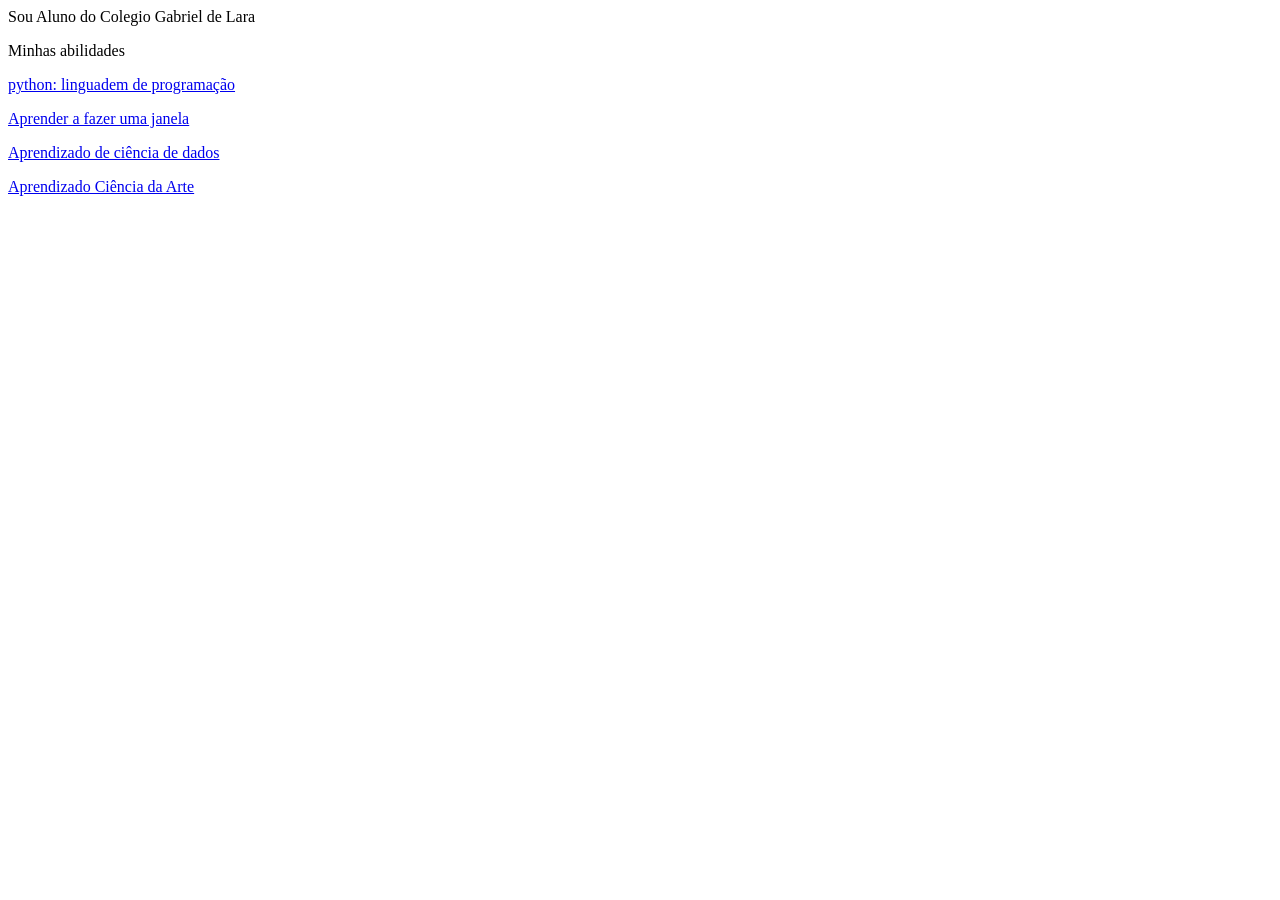
==== index.html @ 20701de2 "dia  05/03/26" ====
<html lang="pt-br">
<body>
    <header class="container text-center" id="body" >
        <p>Sou Aluno do Colegio Gabriel de Lara</p>

        <p>Minhas abilidades</p>
            <a href="doc/Certificado - Alura - Introdução a python.pdf" class="habilidades"
            target="_blank">
                <p class="badge bg-info" > python: linguadem de programação 
                </p>
            </a>

            <a href="doc/Certificado - Alura - Minha janela.pdf" class="habilidades"
            target="_blank">
                <p class="badge bg-info" > Aprender a fazer uma janela 
                </p>
            </a>

            <a href="doc/Certificado - Alura -Ciência de dados.pdf" class="habilidades"
            target="_blank">
                <p class="badge bg-info" > Aprendizado de ciência de dados 
                </p>
            </a>

            <a href="doc/certificado.pdf" class="habilidades"
            target="_blank">
                <p class="badge bg-info" > Aprendizado Ciência da Arte 
                </p>
            </a>

            
    </header>
</body>
</html>
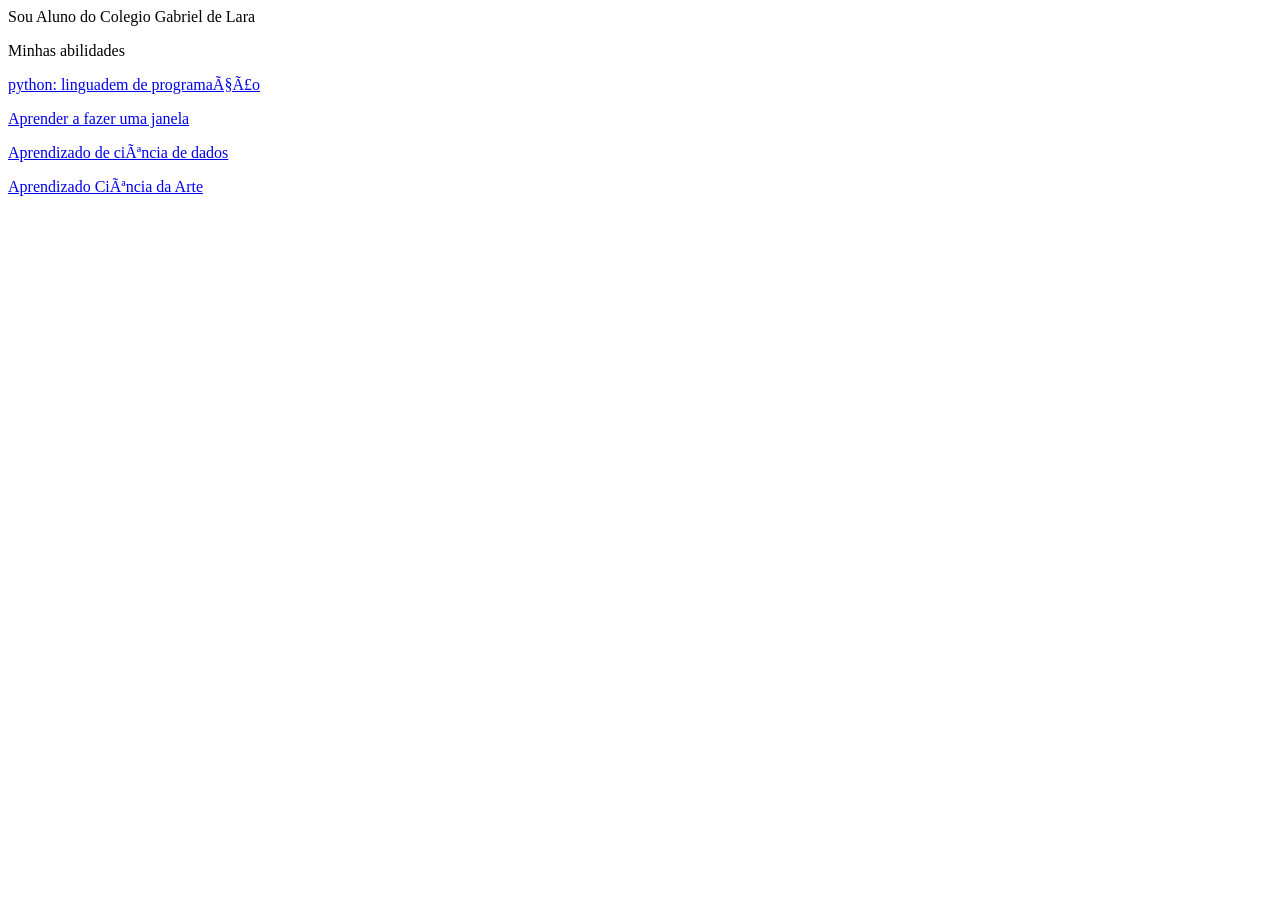
==== commit 1e6949fe: "save 4" ====
--- a/index.html
+++ b/index.html
@@ -29,6 +29,7 @@
             </a>
 
             
+            <script src="https://cdn.jsdelivr.net/npm/bootstrap@5.3.8/dist/js/bootstrap.bundle.min.js" integrity="sha384-FKyoEForCGlyvwx9Hj09JcYn3nv7wiPVlz7YYwJrWVcXK/BmnVDxM+D2scQbITxI" crossorigin="anonymous"></script>
     </header>
 </body>
 </html>
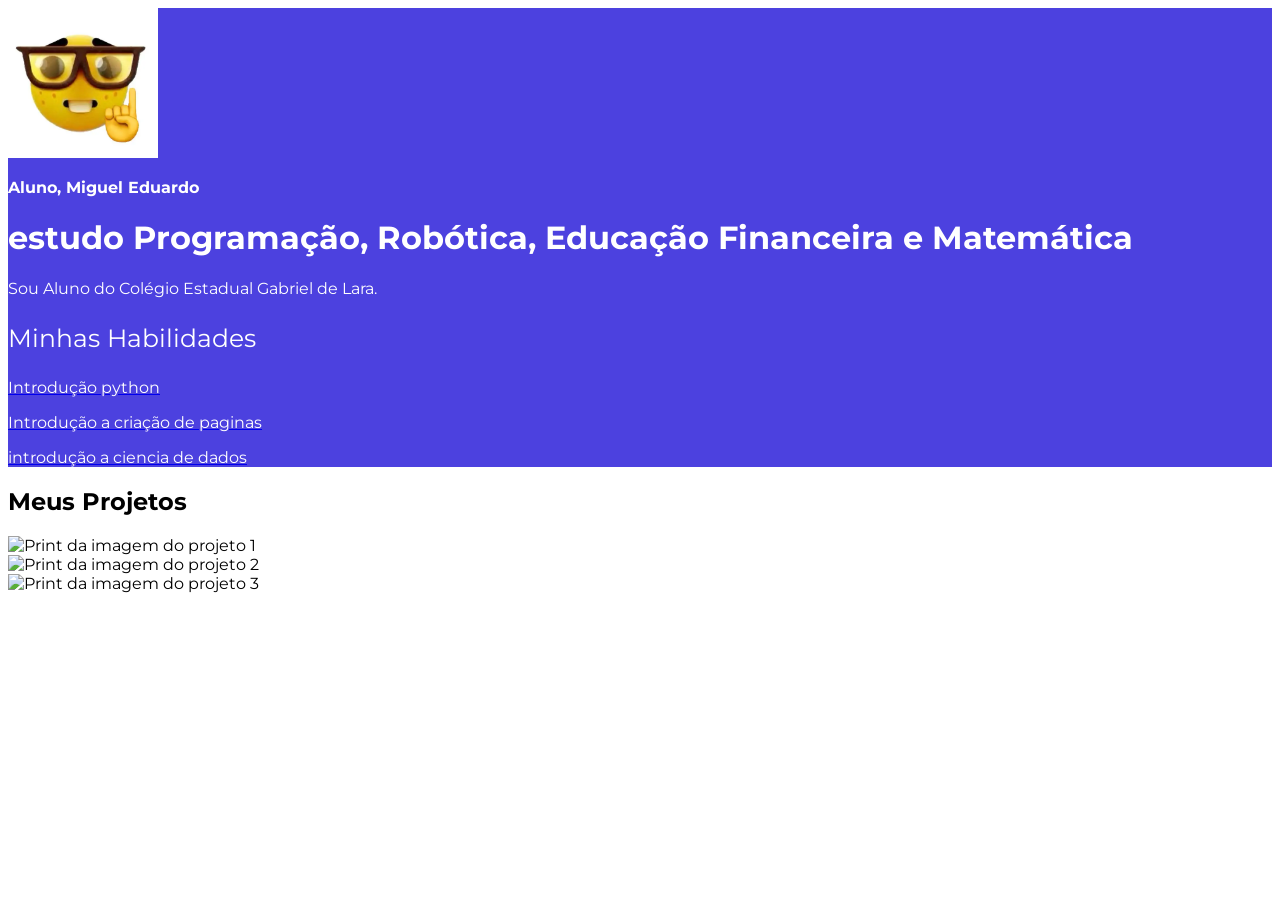
==== commit 2b9e50b8: "save 8" ====
--- a/index.html
+++ b/index.html
@@ -1,35 +1,61 @@
+<!DOCTYPE html>
 <html lang="pt-br">
+<head>
+    <meta charset="UTF-8">
+    <meta name="viewport" content="width=device-width, initial-scale=1.0">
+    <title>Currículo</title>
+    <link href="https://cdn.jsdelivr.net/npm/bootstrap@5.3.8/dist/js/bootstrap.bundle.min.js" rel="stylesheet" integrity="sha384-sRIl4kxILFvY47J16cr9ZwB07vP4J8+LH7qKQnuqkuIAvNWLzeN8tE5YBujZqJLB" crossorigin="anonymous">
+    <link rel="stylesheet" href="style.css">
+</head>
 <body>
-    <header class="container text-center" id="body" >
-        <p>Sou Aluno do Colegio Gabriel de Lara</p>
+    <header  class="container text-center" id="body"  >
+        <img src="img/OIP.webp" alt="imagem do Miguel" srcset="" width="150" heigth="150" class="rounded-circle">
+        <p class="lead" > Aluno, Miguel Eduardo</p>
+        <h1 class="funcao"> estudo Programação, Robótica, Educação Financeira e Matemática</h1>
+        <p>Sou Aluno do Colégio Estadual Gabriel de Lara.</p>
 
-        <p>Minhas abilidades</p>
-            <a href="doc/Certificado - Alura - Introdução a python.pdf" class="habilidades"
-            target="_blank">
-                <p class="badge bg-info" > python: linguadem de programação 
-                </p>
+        <p class="titulo_habilidades" > Minhas Habilidades</p>
+        <div>
+            <a href="doc/Certificado - Alura - Introdução a python.pdf" class="habilidades" target="_blank">
+                <p class="badge bg-info" > Introdução python </p>
             </a>
+            <a href="doc/Certificado - Alura - Minha janela.pdf" class="habilidades" target="_blank">
+                <p class="badge bg-info"  > Introdução a criação de paginas </p>
+            </a>
+            <a href="doc/Certificado - Alura -Ciência de dados.pdf" class="habilidades" target="_blank">
+                <p class="badge bg-info"  > introdução a ciencia de dados </p>
+            </a>
+        </div>
 
-            <a href="doc/Certificado - Alura - Minha janela.pdf" class="habilidades"
-            target="_blank">
-                <p class="badge bg-info" > Aprender a fazer uma janela 
-                </p>
-            </a>
+    </header>
 
-            <a href="doc/Certificado - Alura -Ciência de dados.pdf" class="habilidades"
-            target="_blank">
-                <p class="badge bg-info" > Aprendizado de ciência de dados 
-                </p>
-            </a>
+    <main class="container">
+        <h2>Meus Projetos</h2>
+        <div class="row">
+            <div class="card">
+                <img src="img/print1.jpg" alt="Print da imagem do projeto 1">
+                <div class="card-body">
 
-            <a href="doc/certificado.pdf" class="habilidades"
-            target="_blank">
-                <p class="badge bg-info" > Aprendizado Ciência da Arte 
-                </p>
-            </a>
+                </div>
+            </div>
+            <div class="card">
+                <img src="img/print2.jpg" alt="Print da imagem do projeto 2">
+                <div class="card-body">
 
-            
-            <script src="https://cdn.jsdelivr.net/npm/bootstrap@5.3.8/dist/js/bootstrap.bundle.min.js" integrity="sha384-FKyoEForCGlyvwx9Hj09JcYn3nv7wiPVlz7YYwJrWVcXK/BmnVDxM+D2scQbITxI" crossorigin="anonymous"></script>
-    </header>
+                </div>
+            </div>
+            <div class="card">
+                <img src="img/print3.jpg" alt="Print da imagem do projeto 3">
+                <div class="card-body">
+                    
+                </div>
+            </div>
+        </div>
+    </main>
+    
+
+
+
+    <script src="https://cdn.jsdelivr.net/npm/bootstrap@5.3.8/dist/js/bootstrap.bundle.min.js" integrity="sha384-FKyoEForCGlyvwx9Hj09JcYn3nv7wiPVlz7YYwJrWVcXK/BmnVDxM+D2scQbITxI" crossorigin="anonymous"></script>
 </body>
 </html>
--- a/style.css
+++ b/style.css
@@ -0,0 +1,51 @@
+/* google fonte */
+@import url('https://fonts.googleapis.com/css2?family=Montserrat:ital,wght@0,100..900;1,100..900&display=swap');
+
+:root {
+    --cor-principal: #4c41df;
+    --cor-verde: #68baa6;
+    --cor-clara: #68baa6;
+    --cor-musgo: #4e8074;
+    --cor-preto: #000000;
+    --cor-branco: #ffffff;
+}
+body {
+    font-family: 'Montserrat', sans-serif;
+}
+#body {
+    background-color: var(--cor-principal);
+}
+.funcao {
+    color: var(--cor-branco);
+}
+p {
+    color: var(--cor-branco);
+}
+.lead {
+    font-weight: 700;
+    color: var(--cor-branco);
+}
+.titulo_habilidades {
+    font-size: 25px;
+    color: var(--cor-branco);
+}
+#rodape {
+    background-color: var(--cor-preto);
+    color: var(--cor-branco);
+}
+#ancora {
+    text-decoration: none;
+    color: var(--cor-branco);
+    font-size: 20px;
+    transition: color 0.3s ease;
+}
+#ancora:hover {
+    color: var(--cor-clara);
+    cursor: pointer;
+    text-decoration: underline;
+}
+.habilidades:hover .badge {
+    background-color: var(--cor-branco) !important;
+    transform: scale(1.05);
+    transition: 0.3s;
+}
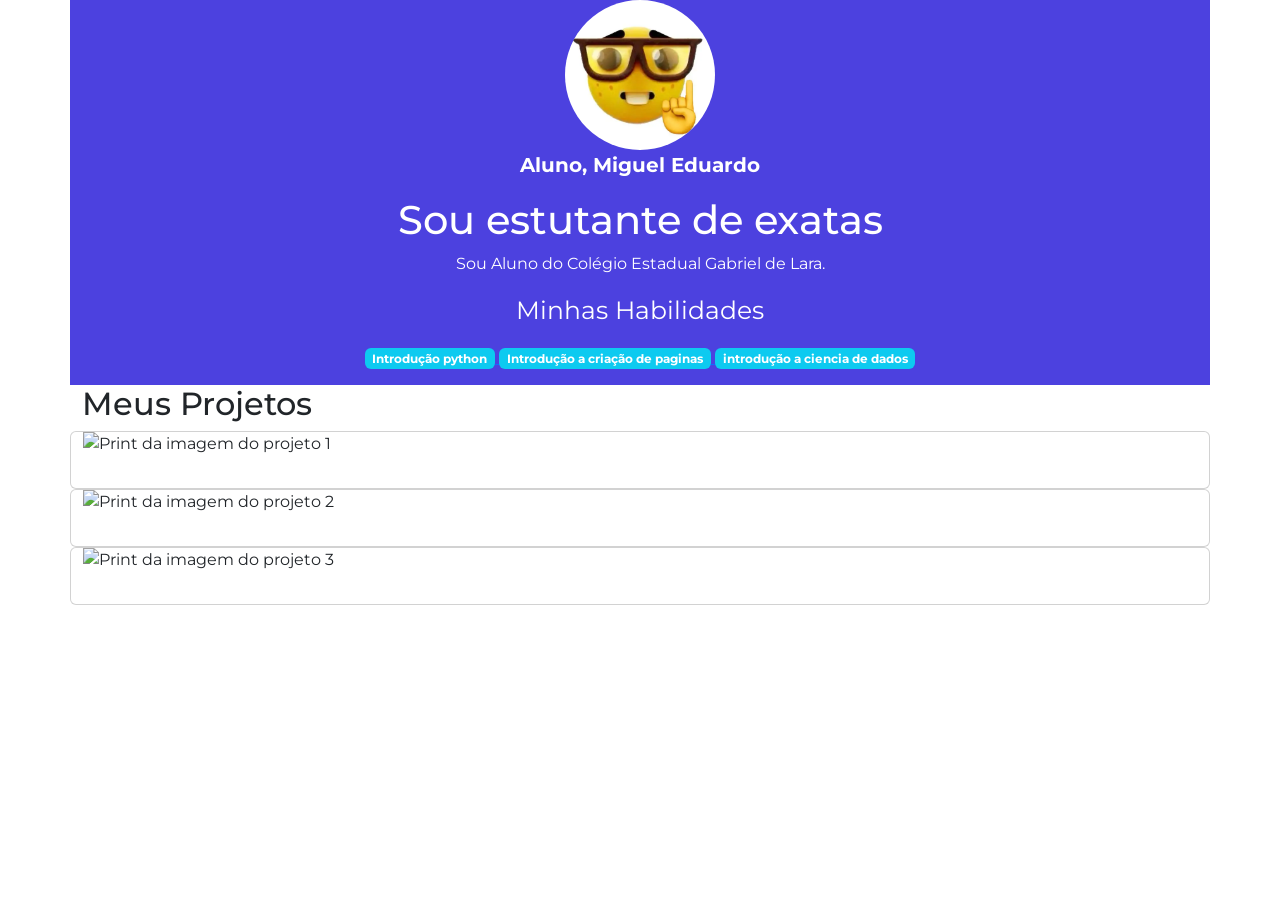
==== commit c2d197b5: "save 9" ====
--- a/index.html
+++ b/index.html
@@ -4,14 +4,14 @@
     <meta charset="UTF-8">
     <meta name="viewport" content="width=device-width, initial-scale=1.0">
     <title>Currículo</title>
-    <link href="https://cdn.jsdelivr.net/npm/bootstrap@5.3.8/dist/js/bootstrap.bundle.min.js" rel="stylesheet" integrity="sha384-sRIl4kxILFvY47J16cr9ZwB07vP4J8+LH7qKQnuqkuIAvNWLzeN8tE5YBujZqJLB" crossorigin="anonymous">
+    <link href="https://cdn.jsdelivr.net/npm/bootstrap@5.3.8/dist/css/bootstrap.min.css" rel="stylesheet" integrity="sha384-sRIl4kxILFvY47J16cr9ZwB07vP4J8+LH7qKQnuqkuIAvNWLzeN8tE5YBujZqJLB" crossorigin="anonymous">
     <link rel="stylesheet" href="style.css">
 </head>
 <body>
     <header  class="container text-center" id="body"  >
         <img src="img/OIP.webp" alt="imagem do Miguel" srcset="" width="150" heigth="150" class="rounded-circle">
         <p class="lead" > Aluno, Miguel Eduardo</p>
-        <h1 class="funcao"> estudo Programação, Robótica, Educação Financeira e Matemática</h1>
+        <h1 class="funcao"> Sou estutante de exatas</h1>
         <p>Sou Aluno do Colégio Estadual Gabriel de Lara.</p>
 
         <p class="titulo_habilidades" > Minhas Habilidades</p>
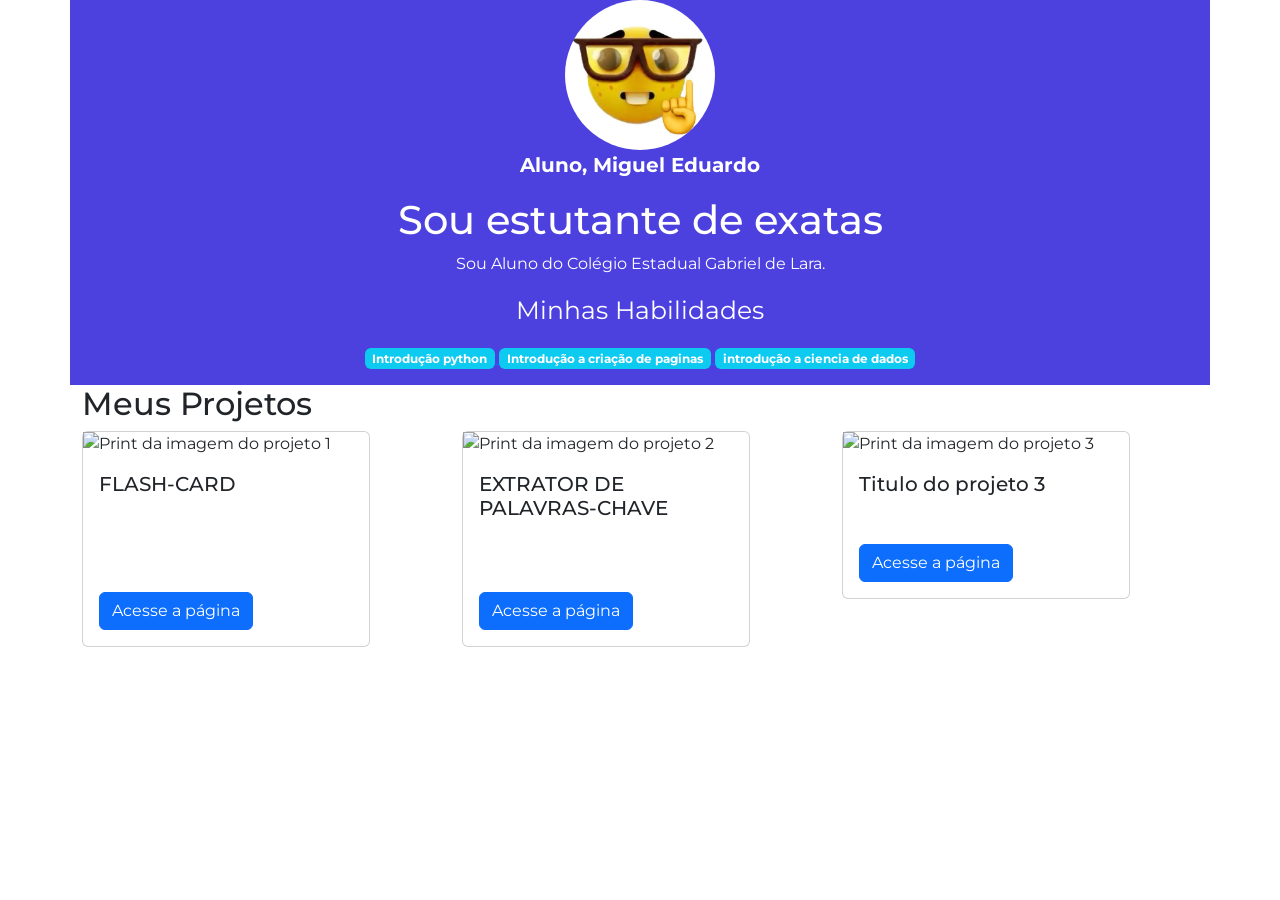
==== commit b3143f16: "save 10" ====
--- a/index.html
+++ b/index.html
@@ -29,25 +29,37 @@
 
     </header>
 
-    <main class="container">
+   <main class="container">
         <h2>Meus Projetos</h2>
-        <div class="row">
-            <div class="card">
-                <img src="img/print1.jpg" alt="Print da imagem do projeto 1">
-                <div class="card-body">
-
+        <div class="row" style="color: var(--cor-preto) !important;">
+            <div class="col-md-4">
+                <div class="card" style="width: 18rem;"  >
+                    <img src="img/print1.png" alt="Print da imagem do projeto 1">
+                    <div class="card-body">
+                        <h5 class="card-title">FLASH-CARD</h5>
+                        <p class="card-text"> Método de estudo com cartões dinâmicos para resposta, em HTML. </p>
+                        <a href="https://cesargrobe.github.io/segundo-repositorio2/" class="btn btn-primary"> Acesse a página </a>
+                    </div>
                 </div>
             </div>
-            <div class="card">
-                <img src="img/print2.jpg" alt="Print da imagem do projeto 2">
-                <div class="card-body">
-
+            <div class="col-md-4">
+                <div class="card" style="width: 18rem;" >
+                    <img src="img/print2.png" alt="Print da imagem do projeto 2">
+                    <div class="card-body">
+                        <h5 class="card-title">EXTRATOR DE PALAVRAS-CHAVE</h5>
+                        <p class="card-text"> Extrai as palavras-chave quando insere um texto. </p>
+                        <a href="https://cesargrobe.github.io/segundo-repositorio2-f/" class="btn btn-primary"> Acesse a página </a>
+                    </div>
                 </div>
             </div>
-            <div class="card">
-                <img src="img/print3.jpg" alt="Print da imagem do projeto 3">
-                <div class="card-body">
-                    
+            <div class="col-md-4">
+                <div class="card" style="width: 18rem;" >
+                    <img src="img/print3.jpg" alt="Print da imagem do projeto 3">
+                    <div class="card-body">
+                        <h5 class="card-title">Titulo do projeto 3</h5>
+                        <p class="card-text"> texto explicativo </p>
+                        <a href="#" class="btn btn-primary"> Acesse a página </a>
+                    </div>
                 </div>
             </div>
         </div>
@@ -55,7 +67,6 @@
     
 
 
-
     <script src="https://cdn.jsdelivr.net/npm/bootstrap@5.3.8/dist/js/bootstrap.bundle.min.js" integrity="sha384-FKyoEForCGlyvwx9Hj09JcYn3nv7wiPVlz7YYwJrWVcXK/BmnVDxM+D2scQbITxI" crossorigin="anonymous"></script>
 </body>
 </html>
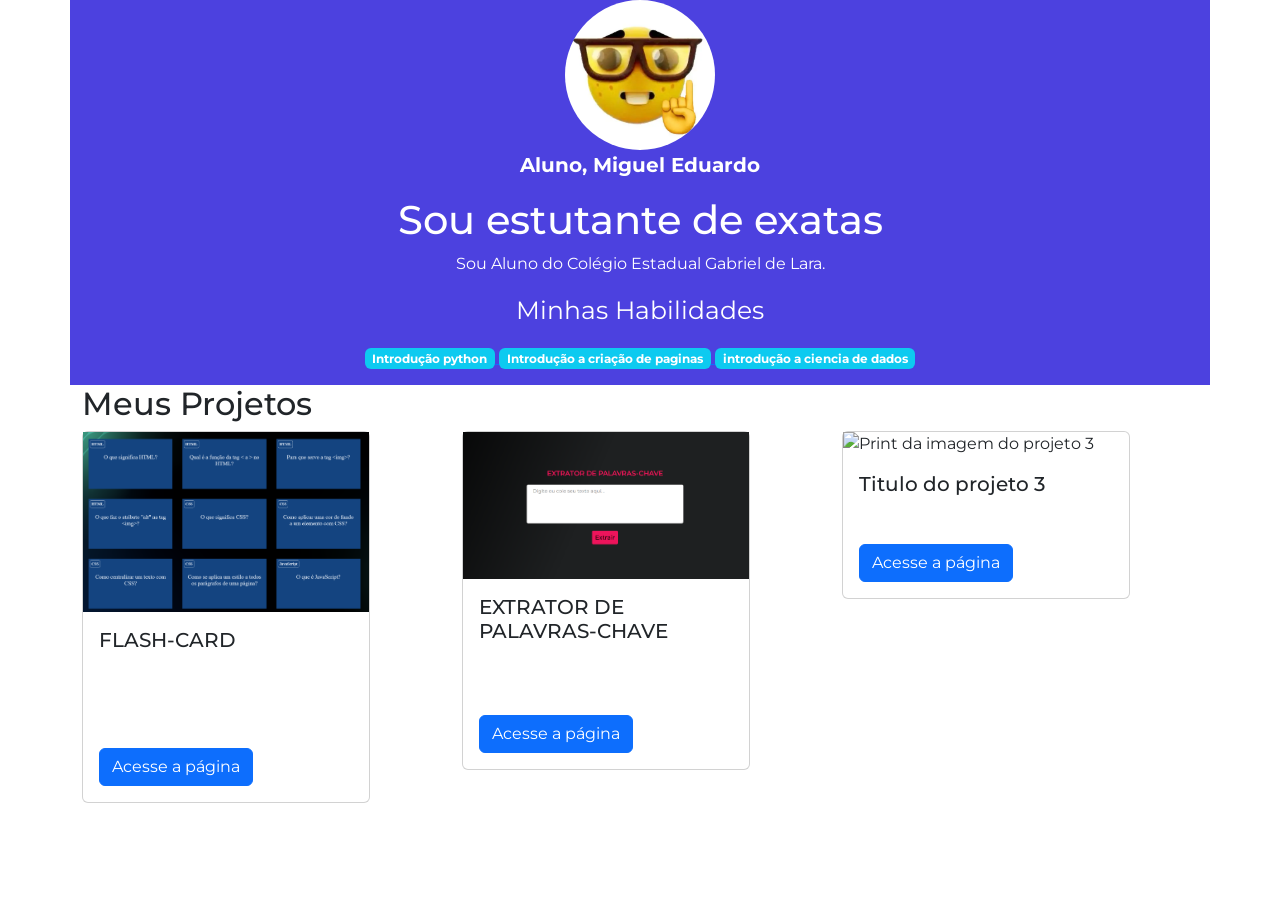
==== commit a4328bff: "SAVE 11" ====
--- a/index.html
+++ b/index.html
@@ -34,21 +34,21 @@
         <div class="row" style="color: var(--cor-preto) !important;">
             <div class="col-md-4">
                 <div class="card" style="width: 18rem;"  >
-                    <img src="img/print1.png" alt="Print da imagem do projeto 1">
+                    <img src="img/UM.png" alt="Print da imagem do projeto 1">
                     <div class="card-body">
                         <h5 class="card-title">FLASH-CARD</h5>
                         <p class="card-text"> Método de estudo com cartões dinâmicos para resposta, em HTML. </p>
-                        <a href="https://cesargrobe.github.io/segundo-repositorio2/" class="btn btn-primary"> Acesse a página </a>
+                        <a href="https://migssssssssssssss.github.io/segundo-repositorio2//" class="btn btn-primary"> Acesse a página </a>
                     </div>
                 </div>
             </div>
             <div class="col-md-4">
                 <div class="card" style="width: 18rem;" >
-                    <img src="img/print2.png" alt="Print da imagem do projeto 2">
+                    <img src="img/DOIS.png" alt="Print da imagem do projeto 2">
                     <div class="card-body">
                         <h5 class="card-title">EXTRATOR DE PALAVRAS-CHAVE</h5>
                         <p class="card-text"> Extrai as palavras-chave quando insere um texto. </p>
-                        <a href="https://cesargrobe.github.io/segundo-repositorio2-f/" class="btn btn-primary"> Acesse a página </a>
+                        <a href="https://migssssssssssssss.github.io/segundo-repositorio2-f/" class="btn btn-primary"> Acesse a página </a>
                     </div>
                 </div>
             </div>
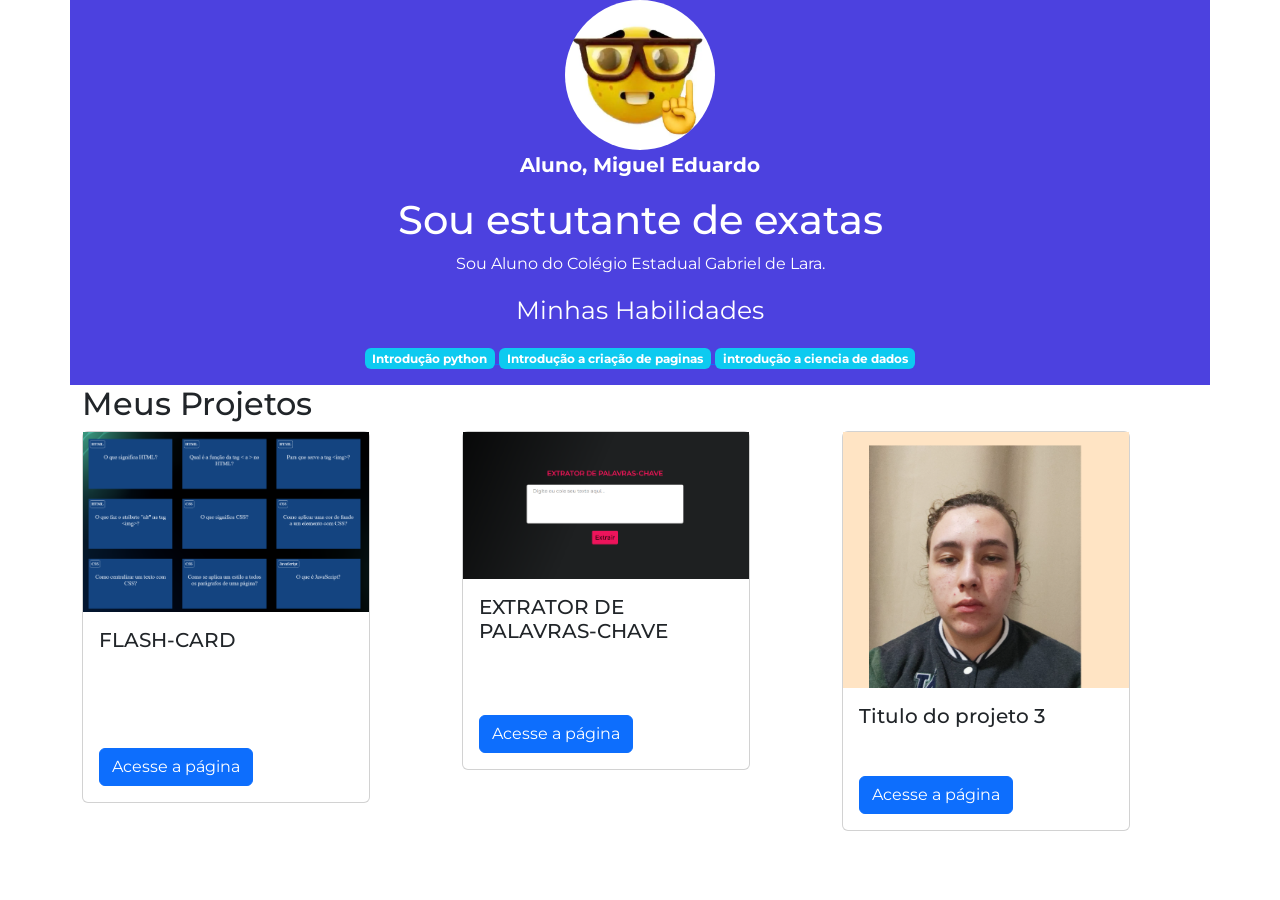
==== commit b1f9ddb3: "SAVE 12" ====
--- a/index.html
+++ b/index.html
@@ -54,11 +54,11 @@
             </div>
             <div class="col-md-4">
                 <div class="card" style="width: 18rem;" >
-                    <img src="img/print3.jpg" alt="Print da imagem do projeto 3">
+                    <img src="img/TRES.png" alt="Print da imagem do projeto 3">
                     <div class="card-body">
                         <h5 class="card-title">Titulo do projeto 3</h5>
                         <p class="card-text"> texto explicativo </p>
-                        <a href="#" class="btn btn-primary"> Acesse a página </a>
+                        <a href="https://migssssssssssssss.github.io/segundo-repositoryo/" class="btn btn-primary"> Acesse a página </a>
                     </div>
                 </div>
             </div>
